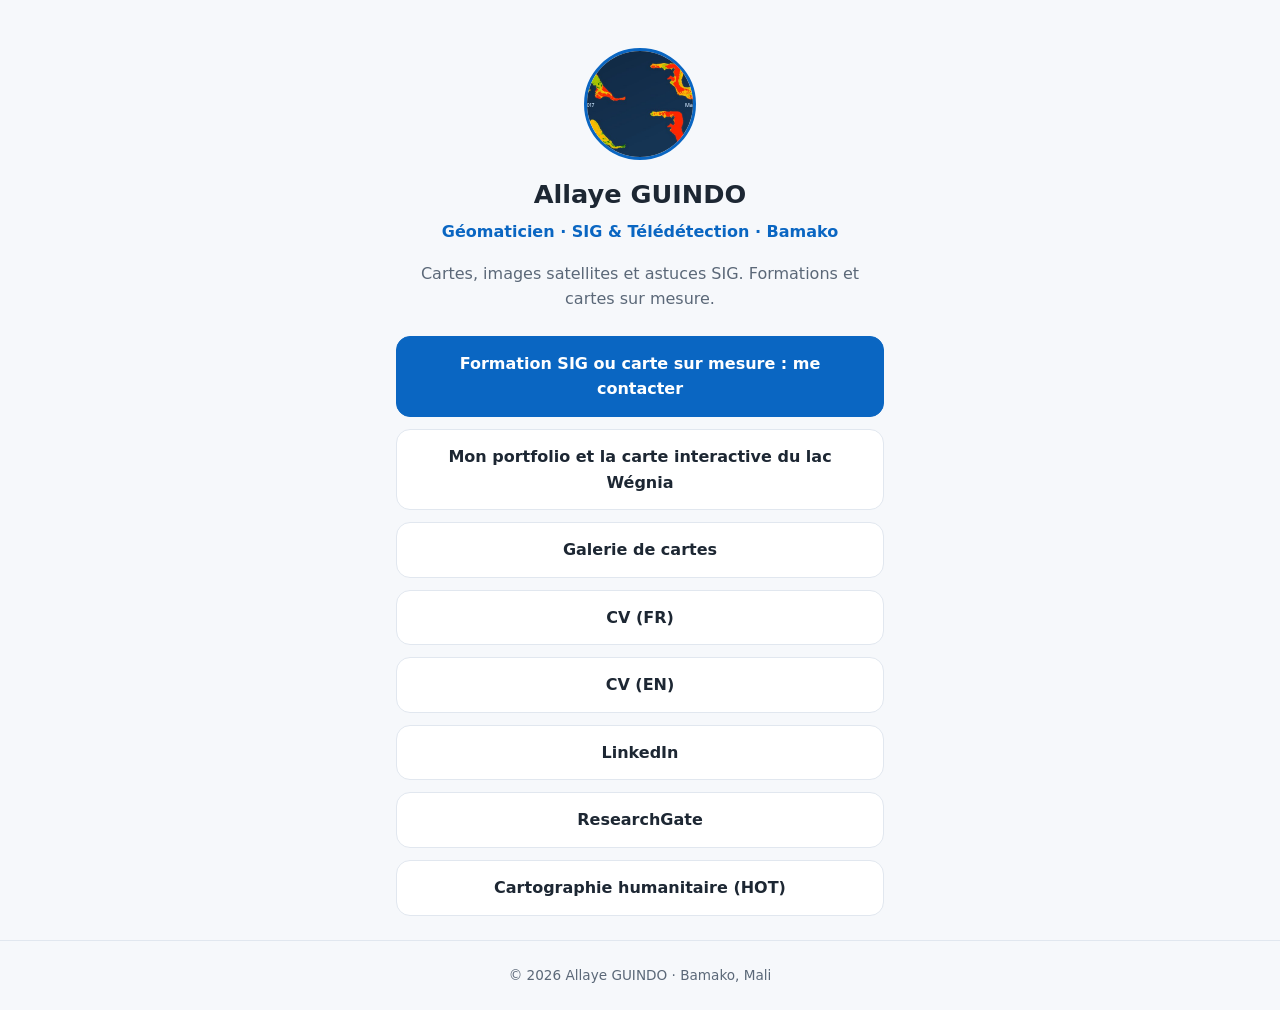
==== liens/index.html @ 35009bda "Page de liens pour la bio TikTok (liens/) Co-Authored-By: Claude Opus 5.5 <noreply@anthropic.com> Cl" ====
<!doctype html>
<html lang="fr">
<head>
<meta charset="utf-8">
<meta name="viewport" content="width=device-width, initial-scale=1">
<title>Allaye GUINDO — Liens</title>
<meta name="description" content="Tous les liens d'Allaye GUINDO : portfolio, CV, LinkedIn, cartographie humanitaire et contact pour formations SIG et cartes sur mesure.">
<meta property="og:title" content="Allaye GUINDO — Liens">
<meta property="og:description" content="Géomaticien · SIG & Télédétection. Portfolio, CV, formations et contact.">
<meta property="og:type" content="website">
<meta property="og:url" content="https://guindoallayecontact7.github.io/liens/">
<meta property="og:image" content="https://guindoallayecontact7.github.io/img/banniere.jpg">
<link rel="canonical" href="https://guindoallayecontact7.github.io/liens/">
<style>
:root {
  --navy: #0f2742;
  --navy-2: #1f3a5f;
  --blue: #0a66c2;
  --sky: #82beff;
  --ink: #1d2733;
  --muted: #5b6878;
  --bg: #f6f8fb;
  --card: #ffffff;
  --line: #e1e7ef;
  --radius: 14px;
}
@media (prefers-color-scheme: dark) {
  :root { --ink: #e8eef6; --muted: #a6b3c3; --bg: #0b1726; --card: #12233a; --line: #23395a; }
}
* { box-sizing: border-box; }
img { max-width: 100%; display: block; }
body { margin: 0; font-family: "Segoe UI", system-ui, -apple-system, Roboto, sans-serif; color: var(--ink); background: var(--bg); line-height: 1.6; }
.sub { color: var(--muted); }
footer { text-align: center; color: var(--muted); font-size: .85rem; padding: 24px; border-top: 1px solid var(--line); }
/* Page de liens (liens/) pour la bio TikTok */
.links { max-width: 520px; margin: 0 auto; padding: 48px 16px 24px; text-align: center; }
.links-avatar { width: 112px; height: 112px; object-fit: cover; border-radius: 50%; margin: 0 auto 14px; border: 3px solid var(--blue); }
.links h1 { margin: 0 0 4px; font-size: 1.6rem; }
.links .kicker { color: var(--blue); font-weight: 600; margin: 0 0 8px; }
.links-list { display: flex; flex-direction: column; gap: 12px; margin-top: 24px; }
.link { display: block; padding: 14px 18px; border-radius: var(--radius); border: 1px solid var(--line); background: var(--card);
  color: var(--ink); text-decoration: none; font-weight: 600; }
.link:hover { border-color: var(--blue); }
.link.primary { background: var(--blue); border-color: var(--blue); color: #fff; }
</style>
</head>
<body class="links-page">

<main class="links">
  <img class="links-avatar" src="../img/hero-lacs.jpg" alt="">
  <h1>Allaye GUINDO</h1>
  <p class="kicker">Géomaticien · SIG &amp; Télédétection · Bamako</p>
  <p class="sub">Cartes, images satellites et astuces SIG. Formations et cartes sur mesure.</p>

  <nav class="links-list" aria-label="Liens">
    <a class="link primary" href="mailto:allaye.guindo.contact@gmail.com?subject=Formation%20SIG%20%2F%20carte%20sur%20mesure">
      Formation SIG ou carte sur mesure : me contacter</a>
    <a class="link" href="../">Mon portfolio et la carte interactive du lac Wégnia</a>
    <a class="link" href="../#galerie">Galerie de cartes</a>
    <a class="link" href="../cv/CV_Allaye_GUINDO_FR.pdf" target="_blank" rel="noopener">CV (FR)</a>
    <a class="link" href="../cv/CV_Allaye_GUINDO_EN.pdf" target="_blank" rel="noopener">CV (EN)</a>
    <a class="link" href="https://www.linkedin.com/in/allayeguindo" target="_blank" rel="noopener">LinkedIn</a>
    <a class="link" href="https://www.researchgate.net/profile/Allaye-Guindo" target="_blank" rel="noopener">ResearchGate</a>
    <a class="link" href="https://tasks.hotosm.org/users/Allaye%20Guindo" target="_blank" rel="noopener">Cartographie humanitaire (HOT)</a>
  </nav>
</main>

<footer>© <span id="year"></span> Allaye GUINDO · Bamako, Mali</footer>
<script>document.getElementById("year").textContent = new Date().getFullYear();</script>
</body>
</html>
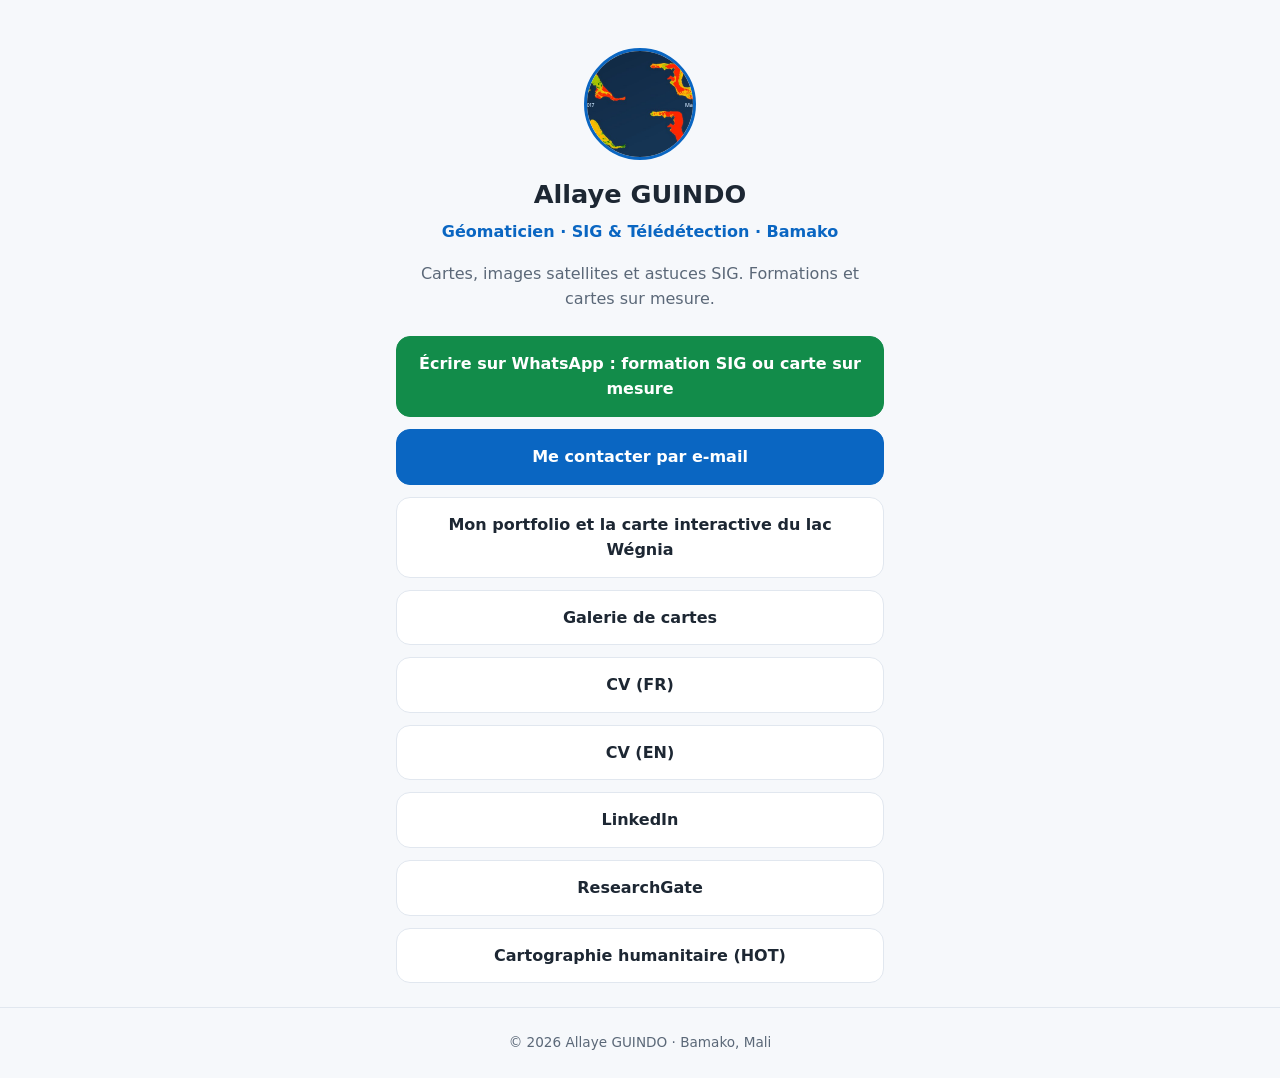
==== commit 50cfdf59: "Page de liens : bouton WhatsApp Co-Authored-By: Claude Opus 5.5 <noreply@anthropic.com> Claude-Sessi" ====
--- a/liens/index.html
+++ b/liens/index.html
@@ -42,6 +42,7 @@
   color: var(--ink); text-decoration: none; font-weight: 600; }
 .link:hover { border-color: var(--blue); }
 .link.primary { background: var(--blue); border-color: var(--blue); color: #fff; }
+.link.whatsapp { background: #128c4a; border-color: #128c4a; color: #fff; }
 </style>
 </head>
 <body class="links-page">
@@ -53,8 +54,10 @@
   <p class="sub">Cartes, images satellites et astuces SIG. Formations et cartes sur mesure.</p>
 
   <nav class="links-list" aria-label="Liens">
+    <a class="link whatsapp" href="https://wa.me/22372576201?text=Bonjour%20Allaye%2C%20je%20viens%20de%20TikTok.%20Je%20suis%20int%C3%A9ress%C3%A9(e)%20par%20une%20formation%20SIG%20ou%20une%20carte%20sur%20mesure." target="_blank" rel="noopener">
+      Écrire sur WhatsApp : formation SIG ou carte sur mesure</a>
     <a class="link primary" href="mailto:allaye.guindo.contact@gmail.com?subject=Formation%20SIG%20%2F%20carte%20sur%20mesure">
-      Formation SIG ou carte sur mesure : me contacter</a>
+      Me contacter par e-mail</a>
     <a class="link" href="../">Mon portfolio et la carte interactive du lac Wégnia</a>
     <a class="link" href="../#galerie">Galerie de cartes</a>
     <a class="link" href="../cv/CV_Allaye_GUINDO_FR.pdf" target="_blank" rel="noopener">CV (FR)</a>
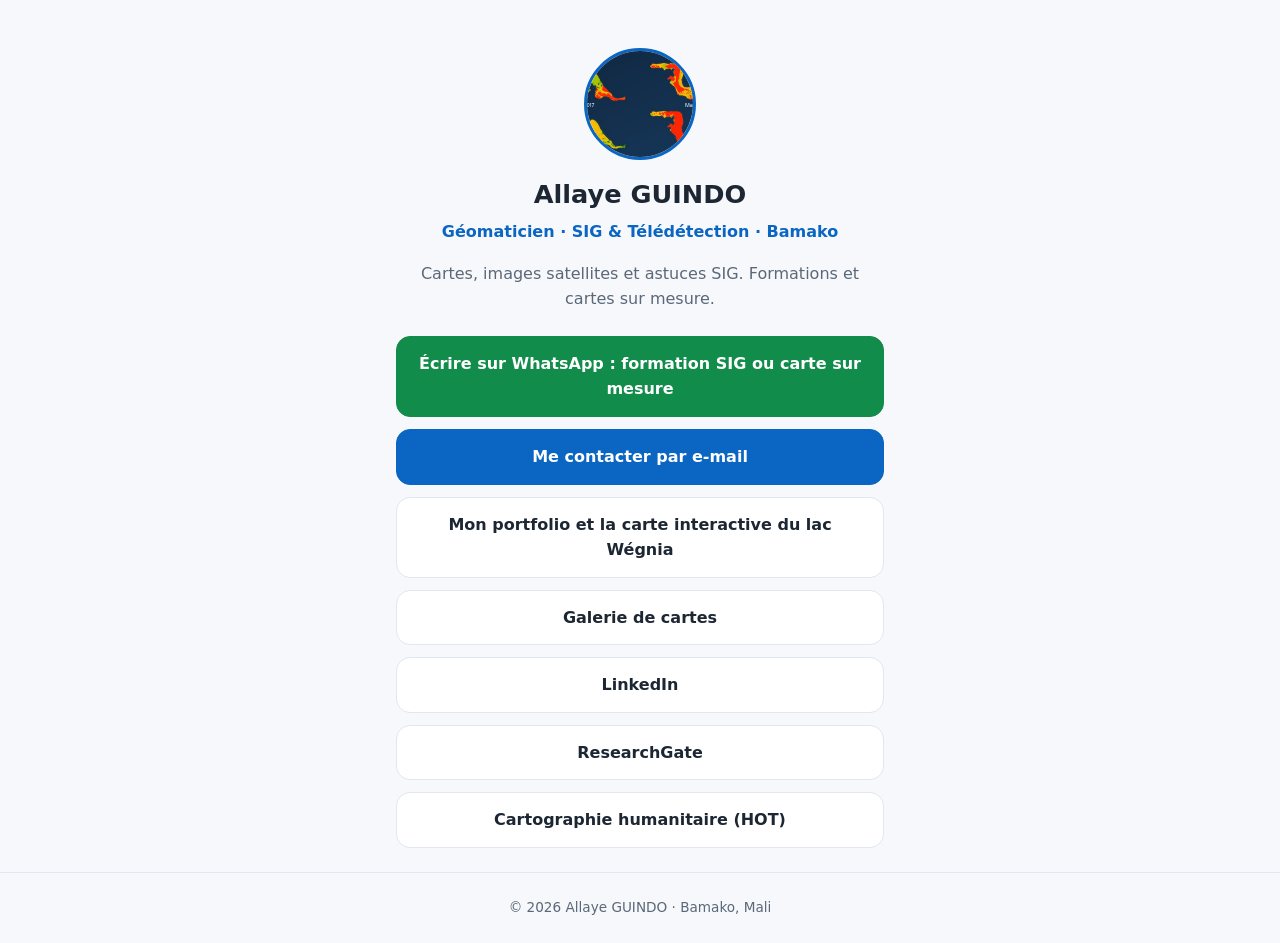
==== commit e10cf979: "Page de liens : retire les liens vers le CV Co-Authored-By: Claude Opus 5.5 <noreply@anthropic.com>" ====
--- a/liens/index.html
+++ b/liens/index.html
@@ -4,9 +4,9 @@
 <meta charset="utf-8">
 <meta name="viewport" content="width=device-width, initial-scale=1">
 <title>Allaye GUINDO — Liens</title>
-<meta name="description" content="Tous les liens d'Allaye GUINDO : portfolio, CV, LinkedIn, cartographie humanitaire et contact pour formations SIG et cartes sur mesure.">
+<meta name="description" content="Tous les liens d'Allaye GUINDO : portfolio, LinkedIn, cartographie humanitaire et contact pour formations SIG et cartes sur mesure.">
 <meta property="og:title" content="Allaye GUINDO — Liens">
-<meta property="og:description" content="Géomaticien · SIG & Télédétection. Portfolio, CV, formations et contact.">
+<meta property="og:description" content="Géomaticien · SIG & Télédétection. Portfolio, formations et contact.">
 <meta property="og:type" content="website">
 <meta property="og:url" content="https://guindoallayecontact7.github.io/liens/">
 <meta property="og:image" content="https://guindoallayecontact7.github.io/img/banniere.jpg">
@@ -60,8 +60,6 @@
       Me contacter par e-mail</a>
     <a class="link" href="../">Mon portfolio et la carte interactive du lac Wégnia</a>
     <a class="link" href="../#galerie">Galerie de cartes</a>
-    <a class="link" href="../cv/CV_Allaye_GUINDO_FR.pdf" target="_blank" rel="noopener">CV (FR)</a>
-    <a class="link" href="../cv/CV_Allaye_GUINDO_EN.pdf" target="_blank" rel="noopener">CV (EN)</a>
     <a class="link" href="https://www.linkedin.com/in/allayeguindo" target="_blank" rel="noopener">LinkedIn</a>
     <a class="link" href="https://www.researchgate.net/profile/Allaye-Guindo" target="_blank" rel="noopener">ResearchGate</a>
     <a class="link" href="https://tasks.hotosm.org/users/Allaye%20Guindo" target="_blank" rel="noopener">Cartographie humanitaire (HOT)</a>
